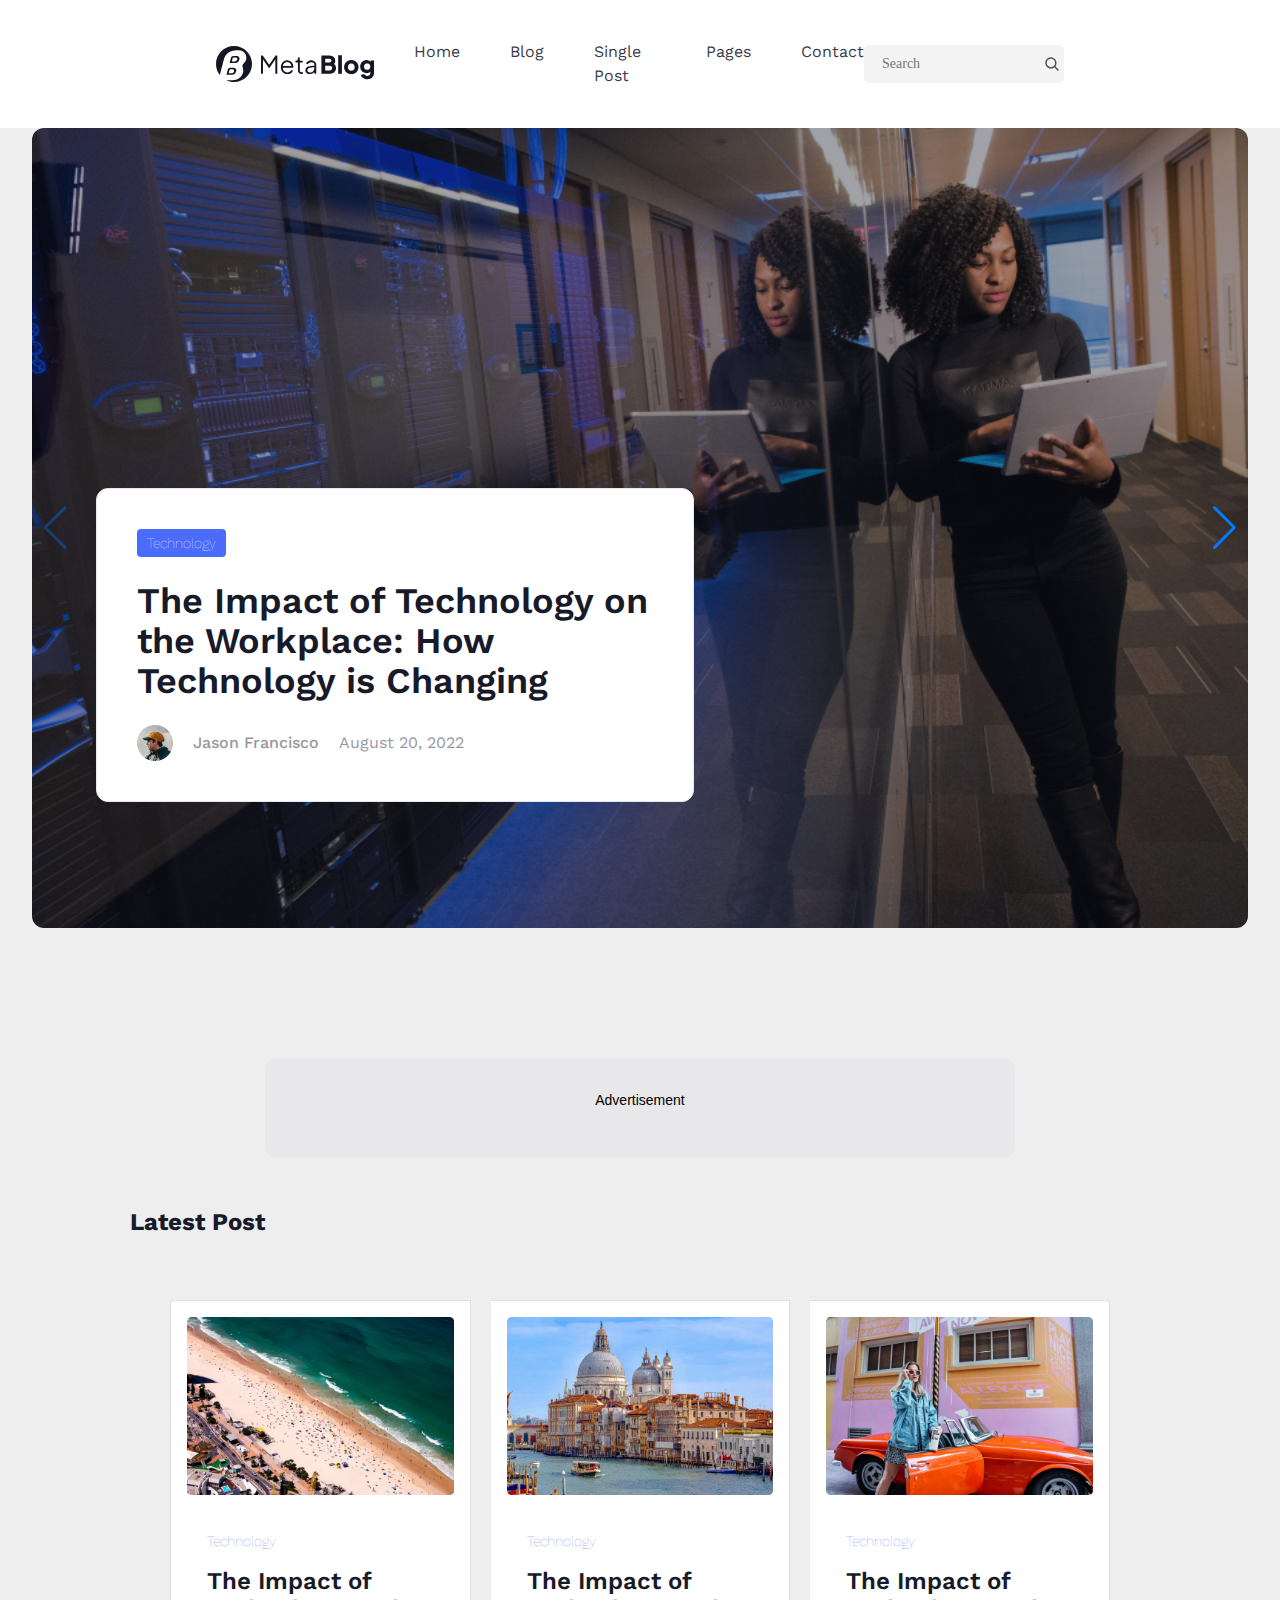
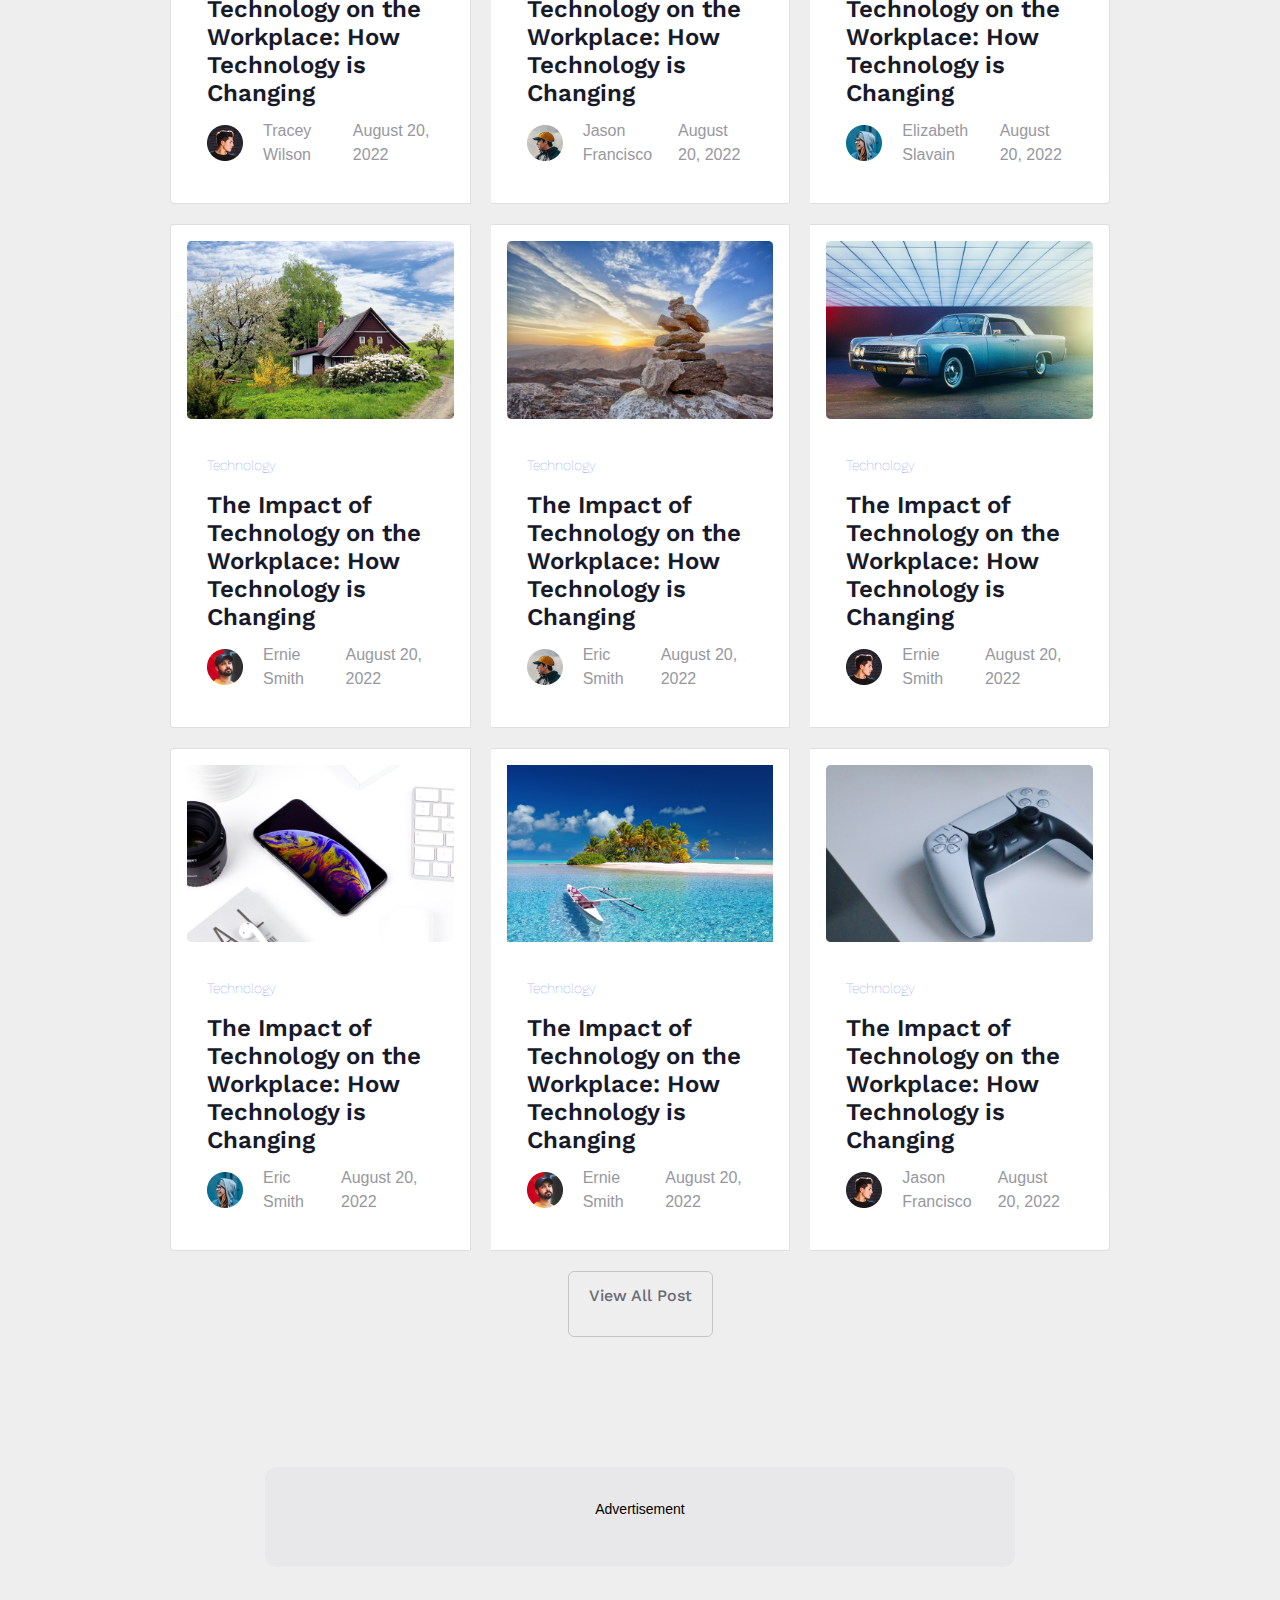
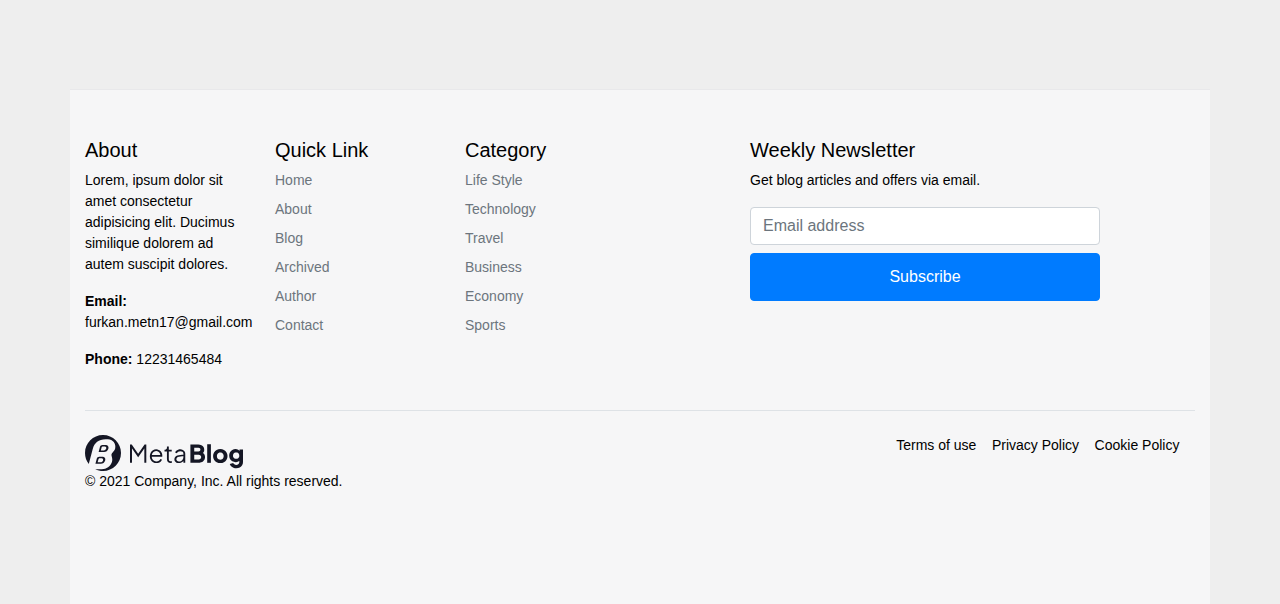
==== index.html @ 17d05862 "first commit" ====
<!DOCTYPE html>
<html lang="en">

<head>
  <meta charset="UTF-8" />
  <meta name="viewport" content="width=device-width, initial-scale=1.0" />
  <title>MetaBlog-Home</title>
  <link rel="stylesheet" href="style.css" />
  <link rel="preconnect" href="https://fonts.googleapis.com" />
  <link rel="preconnect" href="https://fonts.gstatic.com" crossorigin />
  <link href="https://fonts.googleapis.com/css2?family=Work+Sans&display=swap" rel="stylesheet" />
  <link rel="stylesheet" href="https://cdn.jsdelivr.net/npm/swiper@10/swiper-bundle.min.css" />
  <link rel="stylesheet" href="https://cdn.jsdelivr.net/npm/bootstrap@4.6.2/dist/css/bootstrap.min.css" />
  <script src="https://cdn.jsdelivr.net/npm/jquery@3.6.4/dist/jquery.slim.min.js"></script>
  <script src="https://cdn.jsdelivr.net/npm/popper.js@1.16.1/dist/umd/popper.min.js"></script>
  <script src="https://cdn.jsdelivr.net/npm/bootstrap@4.6.2/dist/js/bootstrap.bundle.min.js"></script>

  <style>
    html,
    body {
      position: relative;
      height: 100%;
    }

    body {
      background: #eee;
      font-family: Helvetica Neue, Helvetica, Arial, sans-serif;
      font-size: 14px;
      color: #000;
      margin: 0;
      padding: 0;
      position: relative;
    }

    .swiper {
      width: 1216px;
      height: 800px;
      border-radius: 12px;
    }

    .swiper-slide {
      text-align: center;
      font-size: 18px;
      background: #fff;
      display: flex;
      justify-content: center;
      align-items: center;
    }

    .swiper-slide img {
      display: block;
      width: 100%;
      height: 100%;
      object-fit: cover;
    }
  </style>
</head>

<body>
  <div class="navbar d-block">
    <div class="navbar-wrapper">
      <div class="logo-wrapper">
        <img class="logo" src="./images/logo.svg" alt="" />
      </div>
      <div class="menu-container">
        <ul class="menu-list m-0">
          <li class="menu-list-item"><a href="#">Home</a></li>
          <li class="menu-list-item"><a href="#">Blog</a></li>
          <li class="menu-list-item"><a href="#">Single Post</a></li>
          <li class="menu-list-item"><a href="#">Pages</a></li>
          <li class="menu-list-item"><a href="#">Contact</a></li>
        </ul>
      </div>
      <div class="searchbar-navbar">
       
        <form action="/arama-sonucu" method="get">
            <input type="text" name="Search" placeholder="Search" class="search-container"/>
        </form>

   <img src="./images/search-outline.svg" class="search-image">
</div>
    </div>
  </div>
  <div class="swiper mySwiper">
    <div class="image-div-technology">
      <div class="technology">Technology</div>
      <div class="technology-title">
        The Impact of Technology on the Workplace: How Technology is Changing
      </div>
      <div class="short-info">
        <img class="short-info-image" src="./images/short_info_image.png" />
        <div class="author">Jason Francisco</div>
        <div class="date">August 20, 2022</div>
      </div>
    </div>

    <div class="swiper-wrapper">
      <div class="swiper-slide">
        <img src="images/contentIndex.png" alt="" />
      </div>
      <div class="swiper-slide">
        <img src="images/contentIndex.png" alt="" />
      </div>
      <div class="swiper-slide">
        <img src="images/contentIndex.png" alt="" />
      </div>
      <div class="swiper-slide">
        <img src="images/contentIndex.png" alt="" />
      </div>
      <div class="swiper-slide">
        <img src="images/contentIndex.png" alt="" />
      </div>
      <div class="swiper-slide">
        <img src="images/contentIndex.png" alt="" />
      </div>
    </div>
    <div class="swiper-button-next"></div>
    <div class="swiper-button-prev"></div>
  </div>
  <script src="https://cdn.jsdelivr.net/npm/swiper@10/swiper-bundle.min.js"></script>
  <script>
    var swiper = new Swiper(".mySwiper", {
      navigation: {
        nextEl: ".swiper-button-next",
        prevEl: ".swiper-button-prev",
      },
    });
  </script>
  <div class="content-items">
    <div class="advertisement">
      <p>Advertisement</p>
    </div>
  </div>

  <div class="posts-list">
    <div class="posts-list-title">Latest Post</div>
  </div>
  <div class="posts">
    <script>
      var cardData = [
        {
          img: "images/rectangle.png",
          categoryTitle: "Technology",
          title:
            "The Impact of Technology on the Workplace: How Technology is Changing",
          authorImage: "images/Image (1).png",
          authorName: "Tracey Wilson",
          date: "August 20, 2022",
        },
        {
          img: "images/Rectangle 38 (1).png",
          categoryTitle: "Technology",
          title:
            "The Impact of Technology on the Workplace: How Technology is Changing",
          authorImage: "images/short_info_image.png",
          authorName: "Jason Francisco",
          date: "August 20, 2022",
        },
        {
          img: "images/Rectangle 38 (2).png",
          categoryTitle: "Technology",
          title:
            "The Impact of Technology on the Workplace: How Technology is Changing",
          authorImage: "images/Image (3).png",
          authorName: "Elizabeth Slavain",
          date: "August 20, 2022",
        },
        {
          img: "images/Rectangle 38 (3).png",
          categoryTitle: "Technology",
          title:
            "The Impact of Technology on the Workplace: How Technology is Changing",
          authorImage: "images/Image (2).png",
          authorName: "Ernie Smith",
          date: "August 20, 2022",
        },
        {
          img: "images/Rectangle 38 (4).png",
          categoryTitle: "Technology",
          title:
            "The Impact of Technology on the Workplace: How Technology is Changing",
          authorImage: "images/short_info_image.png",
          authorName: "Eric Smith",
          date: "August 20, 2022",
        },
        {
          img: "images/Rectangle 38 (5).png",
          categoryTitle: "Technology",
          title:
            "The Impact of Technology on the Workplace: How Technology is Changing",
          authorImage: "images/Image (1).png",
          authorName: " Ernie Smith",
          date: "August 20, 2022",
        },
        {
          img: "images/Rectangle 38 (6).png",
          categoryTitle: "Technology",
          title:
            "The Impact of Technology on the Workplace: How Technology is Changing",
          authorImage: "images/Image (3).png",
          authorName: "Eric Smith",
          date: "August 20, 2022",
        },
        {
          img: "images/Rectangle 38 (7).png",
          categoryTitle: "Technology",
          title:
            "The Impact of Technology on the Workplace: How Technology is Changing",
          authorImage: "images/Image (2).png",
          authorName: "Ernie Smith",
          date: "August 20, 2022",
        },
        {
          img: "images/Rectangle 38 (8).png",
          categoryTitle: "Technology",
          title:
            "The Impact of Technology on the Workplace: How Technology is Changing",
          authorImage: "images/Image (1).png",
          authorName: "Jason Francisco",
          date: "August 20, 2022",
        },

      ];

      for (let i = 0; i < cardData.length; i++) {
        if (i % 3 === 0) {
          var cardGroupElement = document.createElement("div");
          cardGroupElement.className = "card-group";
          document.querySelector(".posts").appendChild(cardGroupElement);
        }

        var cardElement = document.createElement("div");
        cardElement.className = "card";
        cardElement.innerHTML = `
          <img class="card-img-top" src="${cardData[i].img}" alt="Card image cap">
        <div class="card-body">
          <div ><p class="category-title">${cardData[i].categoryTitle}</p></div>
          <h5 class="card-title">${cardData[i].title}</h5>
          <div class="short-info">
            <img class="short-info-image" src="${cardData[i].authorImage}" alt="Short Info Image">
            <div class="authorCard">${cardData[i].authorName}</div>
            <div class="dateCard">${cardData[i].date}</div>
          </div>
        </div>
          `;
        document
          .querySelector(".card-group:last-child")
          .appendChild(cardElement);
      }
    </script>

    <div class="spaceads">
      <div class="allPosts">
         <p>View All Post</p>
      </div>
    </div>
    <div class="content-items">
      <div class="advertisement">
        <p>Advertisement</p>
      </div>
    </div>
  </div>
  <div class="container">
    <footer class="py-5">
      <div class="row class="p-2 g-col-6>
        <div class="col-2 class="p-2 g-col-6>
          <h5>About</h5>
          <p>Lorem, ipsum dolor sit amet consectetur adipisicing elit. Ducimus similique dolorem ad autem suscipit dolores.</p>
          <p> <strong>Email:</strong> furkan.metn17@gmail.com</p>
          <p> <strong>Phone:</strong> 12231465484</p>
        </div>
  
        <div class="col-2">
          <h5>Quick Link</h5>
          <ul class="nav flex-column">
            <li class="nav-item mb-2"><a href="#" class="nav-link p-0 text-muted">Home</a></li>
            <li class="nav-item mb-2"><a href="#" class="nav-link p-0 text-muted">About</a></li>
            <li class="nav-item mb-2"><a href="#" class="nav-link p-0 text-muted">Blog</a></li>
            <li class="nav-item mb-2"><a href="#" class="nav-link p-0 text-muted">Archived</a></li>
            <li class="nav-item mb-2"><a href="#" class="nav-link p-0 text-muted">Author</a></li>
            <li class="nav-item mb-2"><a href="#" class="nav-link p-0 text-muted">Contact</a></li>

          </ul>
        </div>
  
        <div class="col-2">
          <h5>Category</h5>
          <ul class="nav flex-column">
            <li class="nav-item mb-2"><a href="#" class="nav-link p-0 text-muted">Life Style</a></li>
            <li class="nav-item mb-2"><a href="#" class="nav-link p-0 text-muted">Technology</a></li>
            <li class="nav-item mb-2"><a href="#" class="nav-link p-0 text-muted">Travel</a></li>
            <li class="nav-item mb-2"><a href="#" class="nav-link p-0 text-muted">Business</a></li>
            <li class="nav-item mb-2"><a href="#" class="nav-link p-0 text-muted">Economy</a></li>
            <li class="nav-item mb-2"><a href="#" class="nav-link p-0 text-muted">Sports</a></li>

          </ul>
        </div>
  
        <div class="col-4 offset-1">
          <form>
            <h5>Weekly Newsletter</h5>
            <p>Get blog articles and offers via email.</p>
            <div class="d-flex w-100 gap-2">
              <label for="newsletter1" class="visually-hidden"></label>
              <input id="newsletter1" type="text" class="form-control email-input" placeholder="Email address">

             
            </div>
          </form>
          <button class="btn btn-primary btn-subscribe" type="button">Subscribe</button>
        </div>
      </div>
  
      <div class="d-flex justify-content-between py-4 my-4 border-top">
        <div class="">
        <img src="images/logo.svg" alt="">
        <p>© 2021 Company, Inc. All rights reserved.</p>
    </div>
        <div class="bottom-items">
      
          <p>Terms of use</p> &nbsp;&nbsp;&nbsp;&nbsp;
          <p>Privacy Policy</p> &nbsp;&nbsp;&nbsp;&nbsp;
          <p >Cookie Policy</p>&nbsp;&nbsp;&nbsp;&nbsp;
     
    </div>
      </div>
  </div>

 



</body>

</html>
---- style.css ----
.navbar {
  background-color: #fff;
}

.navbar-wrapper {
  display: flex;
  justify-content: space-between;
  align-items: center;
  height: 100%;
  padding: 32px 200px;
  background-color: white;
}

.menu-list {
  display: flex;
  list-style-type: none;
  column-gap: 50px;
  font-family: "Work Sans", sans-serif;
}

.menu-list-item {
  font-size: 16px;
  font-style: normal;
  font-weight: 400;
  line-height: 24px;
  cursor: pointer;
}

a:link {
  text-decoration: none;
  color: #3b3c4a;
}
.searchbar-navbar{
  display: flex;
width: 200px;
padding: 8px 8px 8px 16px;
align-items: center;
gap: 12px;
border-radius: 5px;
background: var(--secondary-100, #F4F4F5);
}

.search-image{
  width: 16px;
height: 16px;
flex-shrink: 0;
margin-left: -30px;
}

.search-container{
  color: var(--secondary-400, #A1A1AA);
  background: var(--secondary-100, #F4F4F5);
  /* Body/text-sm - 14/Regular */
  font-family: Inter;
  font-size: 14px;
  font-style: normal;
  font-weight: 400;
  line-height: 20px; /* 142.857% */
  border: none;
}

.content {
  width: 1216px;
  align-items: center;
  padding: 15px 200px;
}

.image-div-technology {
  display: flex;
  width: 598px;
  padding: 40px;
  flex-direction: column;
  align-items: flex-start;
  gap: 24px;
  margin-right: 594px;
  margin: 360px 594px 64px 64px;
  border-radius: 12px;
  border: 1px solid var(--secondary-100, #e8e8ea);
  background: var(--white, #fff);
  z-index: 2;
  position: absolute;
}

.technology {
  color: var(--white, #fff);
  font-family: Work Sans;
  font-size: 14px;
  font-style: normal;
  font-weight: 100;
  line-height: 20px;
  background-color: #4b6bfb;
  border-radius: 4px;
  display: flex;
  padding: 4px 10px;
  justify-content: center;
  align-items: center;
  gap: 4px;
}

.technology-title {
  font-family: Work Sans;
  font-size: 36px;
  font-style: normal;
  font-weight: 600;
  line-height: 40px;
  color: #181a2a;
  align-self: stretch;
}

.short-info {
  display: flex;
  align-items: center;
  gap: 20px;
}

.short-info-image {
  display: flex;
  align-items: center;
  gap: 12px;
}

.author {
  color: #97989f;
  font-family: Work Sans;
  font-size: 16px;
  font-style: normal;
  font-weight: 500;
  line-height: 24px;
}

.date {
  color: var(--secondary-400, #97989f);

  font-family: Work Sans;
  font-size: 16px;
  font-style: normal;
  font-weight: 400;
  line-height: 24px;
}

.content-items {
  display: flex;
  flex-direction: column;
  align-items: center;
  gap: 80px;
}

.advertisement {
  display: flex;
  width: 750px;
  height: 100px;
  flex-direction: column;
  justify-content: center;
  align-items: center;
  gap: 10px;
  border-radius: 12px;
  background: var(--secondary-100, #e8e8ea);
  position: absolute;
  margin-top: 130px;
}

.advertisement-title {
  color: var(--secondary-500, #696a75);
  text-align: center;

  font-family: Work Sans;
  font-size: 14px;
  font-style: normal;
  font-weight: 400;
  line-height: 20px;
}

.posts-list-title {
  color: var(--secondary-800, #181a2a);

  font-family: Work Sans;
  font-size: 24px;
  font-style: normal;
  font-weight: 700;
  line-height: 28px;
  position: absolute;
  margin: 280px 130px;
}

.posts {
  display: flex;
  flex-direction: column;
  justify-content: center;
  align-items: center;
  margin: 352px 150px;
}

.card {
  display: flex;
  width: 392px;
  padding: 16px;
  flex-direction: column;
  justify-content: center;
  align-items: center;
  gap: 16px;
  border-radius: 12px;
  border: 1px solid var(--secondary-100, #e8e8ea);
  background: var(--white, #fff);
  margin: 20px;
}

.category {
  display: flex;
  padding: 4px 10px;
  align-items: start;
  gap: 4px;
  border-radius: 6px;
  background: rgba(75, 107, 251, 0.05);
}

.category-title {
  color: #4b6bfb;
  font-family: Work Sans;
  font-size: 14px;
  font-style: normal;
  font-weight: 100;
  line-height: 20px;
}

.card-title {
  color: var(--secondary-800, #181a2a);
  font-family: Work Sans;
  font-size: 24px;
  font-style: normal;
  font-weight: 600;
  line-height: 28px;
}

.authorCard {
  color: #97989f;
  font-size: 16px;
  font-style: normal;
  font-weight: 400;
  line-height: 24px;
}

.dateCard {
  color: #97989f;
  font-size: 16px;
  font-style: normal;
  font-weight: 400;
  line-height: 24px;
}

.spaceads {
  display: flex;
padding: 12px 20px;
justify-content: center;
align-items: center;
gap: 12px;
border-radius: 6px;
border: 1px solid rgba(105, 106, 117, 0.30);
margin-top: 20px;

}
.allPosts{
  color: var(--secondary-500, #696A75);

  
  font-family: Work Sans;
  font-size: 16px;
  font-style: normal;
  font-weight: 500;
  line-height: 24px;

}
.container{
border-top: 1px solid var(--secondary-100, #E8E8EA);
background: var(--secondary-50, #F6F6F7);
}
.bottom-items {
  display: flex;
  justify-content: space-between;
}

.btn-subscribe {
  display: flex;
  padding: 12px 20px;
  justify-content: center;
  align-items: center;
  gap: 12px;
  align-self: stretch;
  border-radius: 6px;
  background: var(--theme-1-primary, #4B6BFB);
  width: 350px;
  height: 48px;
  margin-top: 8px;
}
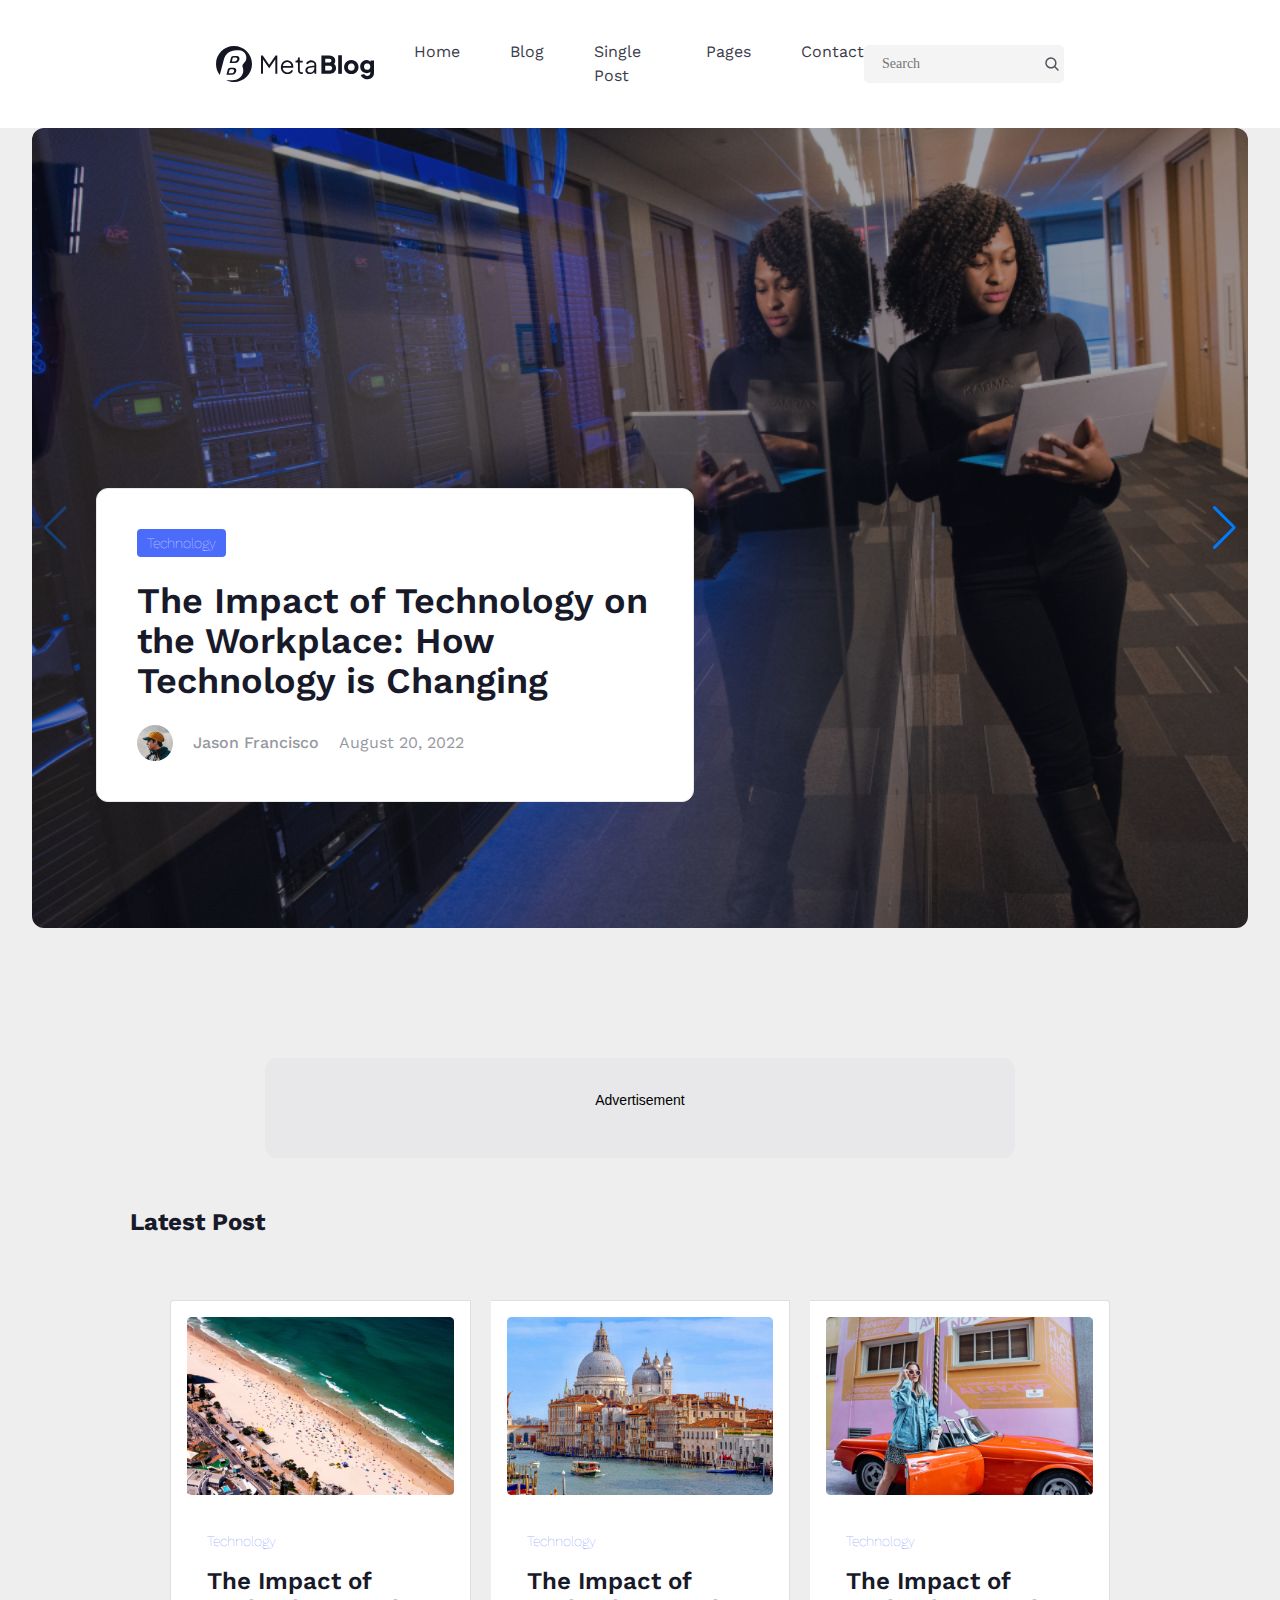
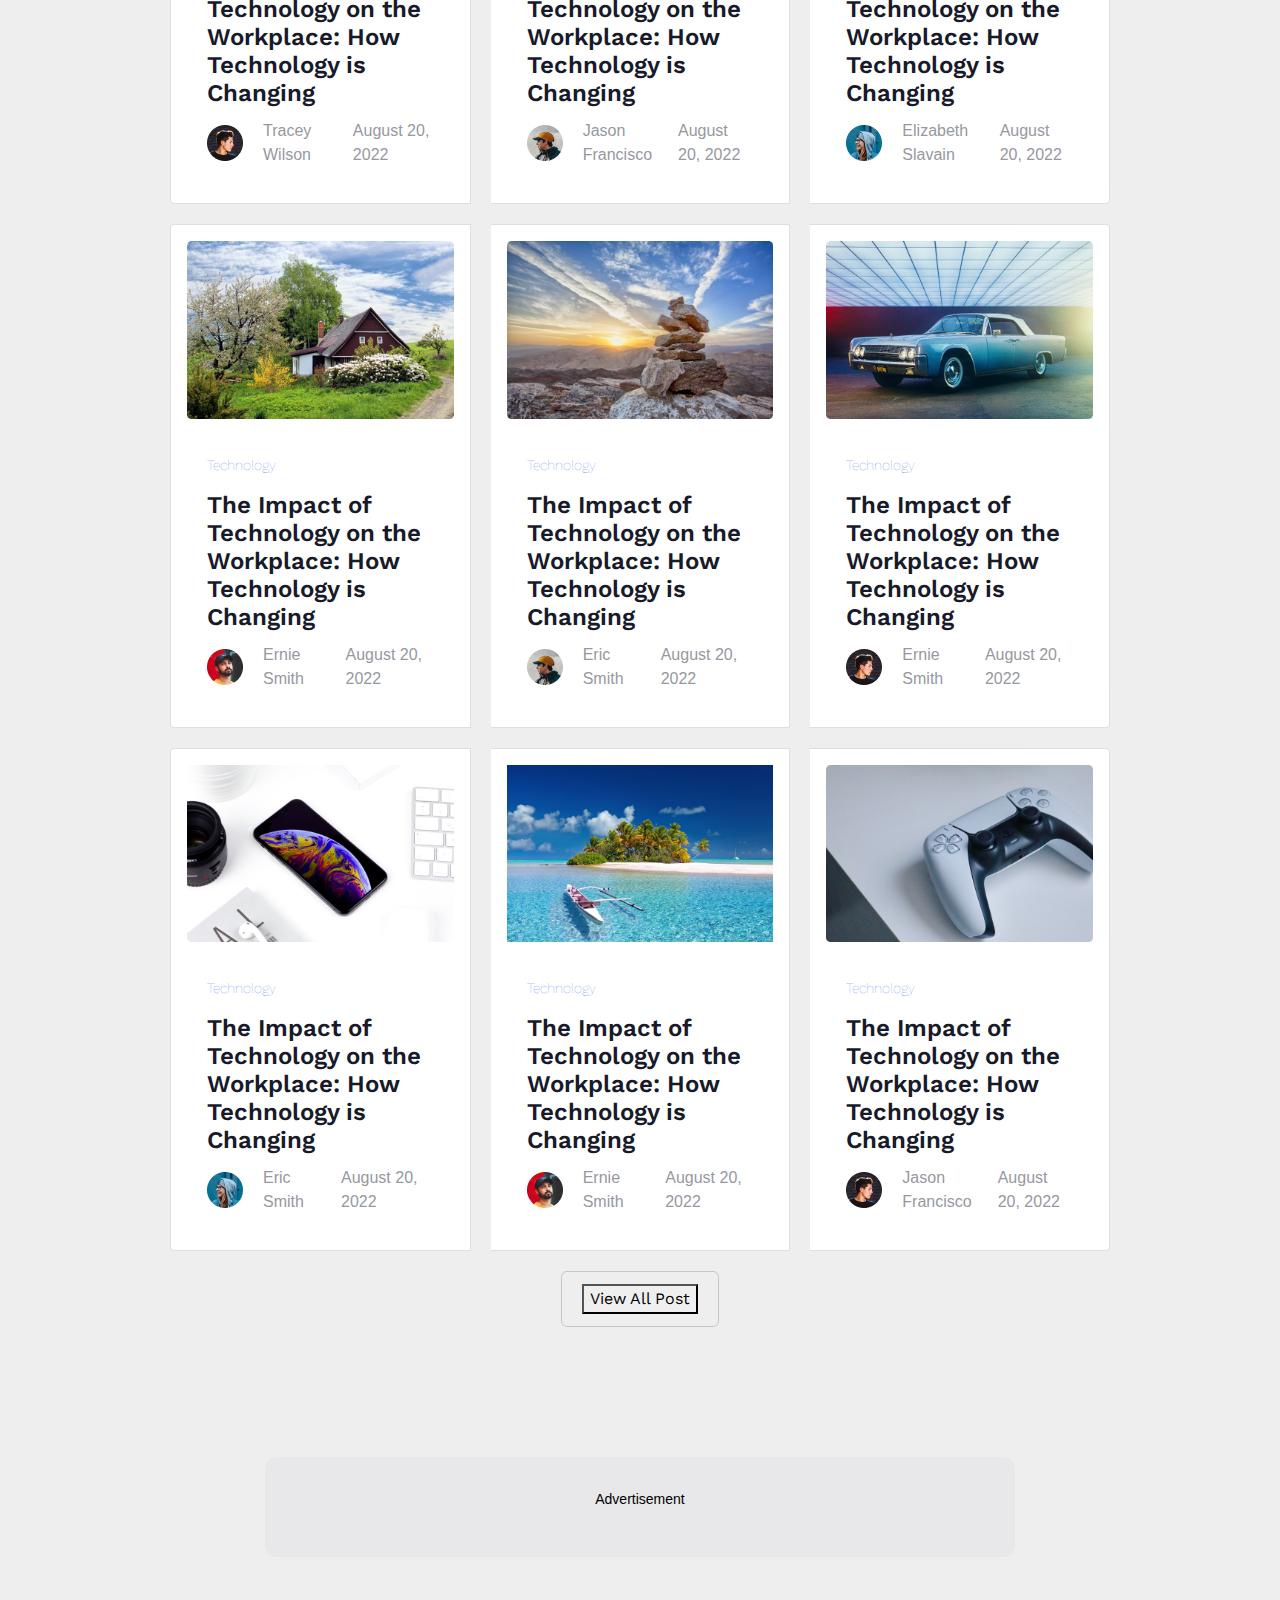
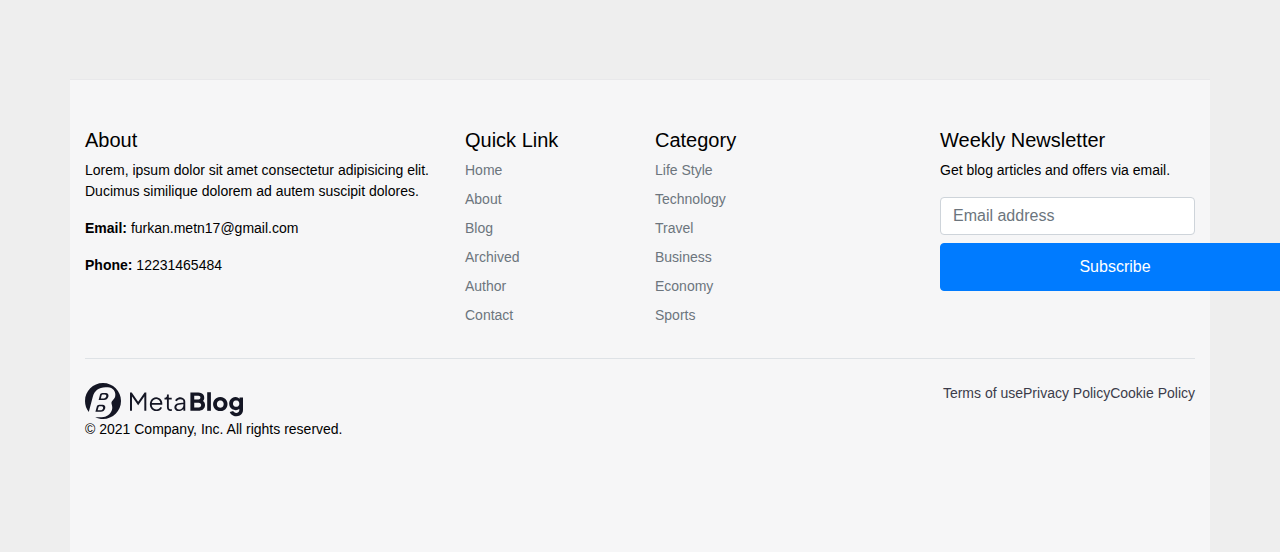
==== commit cbf94bd7: "New page addition and some edits" ====
--- a/index.html
+++ b/index.html
@@ -1,237 +1,248 @@
 <!DOCTYPE html>
 <html lang="en">
-
-<head>
-  <meta charset="UTF-8" />
-  <meta name="viewport" content="width=device-width, initial-scale=1.0" />
-  <title>MetaBlog-Home</title>
-  <link rel="stylesheet" href="style.css" />
-  <link rel="preconnect" href="https://fonts.googleapis.com" />
-  <link rel="preconnect" href="https://fonts.gstatic.com" crossorigin />
-  <link href="https://fonts.googleapis.com/css2?family=Work+Sans&display=swap" rel="stylesheet" />
-  <link rel="stylesheet" href="https://cdn.jsdelivr.net/npm/swiper@10/swiper-bundle.min.css" />
-  <link rel="stylesheet" href="https://cdn.jsdelivr.net/npm/bootstrap@4.6.2/dist/css/bootstrap.min.css" />
-  <script src="https://cdn.jsdelivr.net/npm/jquery@3.6.4/dist/jquery.slim.min.js"></script>
-  <script src="https://cdn.jsdelivr.net/npm/popper.js@1.16.1/dist/umd/popper.min.js"></script>
-  <script src="https://cdn.jsdelivr.net/npm/bootstrap@4.6.2/dist/js/bootstrap.bundle.min.js"></script>
-
-  <style>
-    html,
-    body {
-      position: relative;
-      height: 100%;
-    }
-
-    body {
-      background: #eee;
-      font-family: Helvetica Neue, Helvetica, Arial, sans-serif;
-      font-size: 14px;
-      color: #000;
-      margin: 0;
-      padding: 0;
-      position: relative;
-    }
-
-    .swiper {
-      width: 1216px;
-      height: 800px;
-      border-radius: 12px;
-    }
-
-    .swiper-slide {
-      text-align: center;
-      font-size: 18px;
-      background: #fff;
-      display: flex;
-      justify-content: center;
-      align-items: center;
-    }
-
-    .swiper-slide img {
-      display: block;
-      width: 100%;
-      height: 100%;
-      object-fit: cover;
-    }
-  </style>
-</head>
-
-<body>
-  <div class="navbar d-block">
-    <div class="navbar-wrapper">
-      <div class="logo-wrapper">
-        <img class="logo" src="./images/logo.svg" alt="" />
-      </div>
-      <div class="menu-container">
-        <ul class="menu-list m-0">
-          <li class="menu-list-item"><a href="#">Home</a></li>
-          <li class="menu-list-item"><a href="#">Blog</a></li>
-          <li class="menu-list-item"><a href="#">Single Post</a></li>
-          <li class="menu-list-item"><a href="#">Pages</a></li>
-          <li class="menu-list-item"><a href="#">Contact</a></li>
-        </ul>
-      </div>
-      <div class="searchbar-navbar">
-       
-        <form action="/arama-sonucu" method="get">
-            <input type="text" name="Search" placeholder="Search" class="search-container"/>
-        </form>
-
-   <img src="./images/search-outline.svg" class="search-image">
-</div>
-    </div>
-  </div>
-  <div class="swiper mySwiper">
-    <div class="image-div-technology">
-      <div class="technology">Technology</div>
-      <div class="technology-title">
-        The Impact of Technology on the Workplace: How Technology is Changing
-      </div>
-      <div class="short-info">
-        <img class="short-info-image" src="./images/short_info_image.png" />
-        <div class="author">Jason Francisco</div>
-        <div class="date">August 20, 2022</div>
-      </div>
-    </div>
-
-    <div class="swiper-wrapper">
-      <div class="swiper-slide">
-        <img src="images/contentIndex.png" alt="" />
-      </div>
-      <div class="swiper-slide">
-        <img src="images/contentIndex.png" alt="" />
-      </div>
-      <div class="swiper-slide">
-        <img src="images/contentIndex.png" alt="" />
-      </div>
-      <div class="swiper-slide">
-        <img src="images/contentIndex.png" alt="" />
-      </div>
-      <div class="swiper-slide">
-        <img src="images/contentIndex.png" alt="" />
-      </div>
-      <div class="swiper-slide">
-        <img src="images/contentIndex.png" alt="" />
-      </div>
-    </div>
-    <div class="swiper-button-next"></div>
-    <div class="swiper-button-prev"></div>
-  </div>
-  <script src="https://cdn.jsdelivr.net/npm/swiper@10/swiper-bundle.min.js"></script>
-  <script>
-    var swiper = new Swiper(".mySwiper", {
-      navigation: {
-        nextEl: ".swiper-button-next",
-        prevEl: ".swiper-button-prev",
-      },
-    });
-  </script>
-  <div class="content-items">
-    <div class="advertisement">
-      <p>Advertisement</p>
-    </div>
-  </div>
-
-  <div class="posts-list">
-    <div class="posts-list-title">Latest Post</div>
-  </div>
-  <div class="posts">
+  <head>
+    <meta charset="UTF-8" />
+    <meta name="viewport" content="width=device-width, initial-scale=1.0" />
+    <title>MetaBlog-Home</title>
+    <link rel="stylesheet" href="style.css" />
+    <link rel="preconnect" href="https://fonts.googleapis.com" />
+    <link rel="preconnect" href="https://fonts.gstatic.com" crossorigin />
+    <link
+      href="https://fonts.googleapis.com/css2?family=Work+Sans&display=swap"
+      rel="stylesheet"
+    />
+    <link
+      rel="stylesheet"
+      href="https://cdn.jsdelivr.net/npm/swiper@10/swiper-bundle.min.css"
+    />
+    <link
+      rel="stylesheet"
+      href="https://cdn.jsdelivr.net/npm/bootstrap@4.6.2/dist/css/bootstrap.min.css"
+    />
+    <script src="https://cdn.jsdelivr.net/npm/jquery@3.6.4/dist/jquery.slim.min.js"></script>
+    <script src="https://cdn.jsdelivr.net/npm/popper.js@1.16.1/dist/umd/popper.min.js"></script>
+    <script src="https://cdn.jsdelivr.net/npm/bootstrap@4.6.2/dist/js/bootstrap.bundle.min.js"></script>
+
+    <style>
+      html,
+      body {
+        position: relative;
+        height: 100%;
+      }
+
+      body {
+        background: #eee;
+        font-family: Helvetica Neue, Helvetica, Arial, sans-serif;
+        font-size: 14px;
+        color: #000;
+        margin: 0;
+        padding: 0;
+        position: relative;
+      }
+
+      .swiper {
+        width: 1216px;
+        height: 800px;
+        border-radius: 12px;
+      }
+
+      .swiper-slide {
+        text-align: center;
+        font-size: 18px;
+        background: #fff;
+        display: flex;
+        justify-content: center;
+        align-items: center;
+      }
+
+      .swiper-slide img {
+        display: block;
+        width: 100%;
+        height: 100%;
+        object-fit: cover;
+      }
+    </style>
+  </head>
+
+  <body>
+    <div class="navbar d-block">
+      <div class="navbar-wrapper">
+        <div class="logo-wrapper">
+          <img class="logo" src="./images/logo.svg" alt="" />
+        </div>
+        <div class="menu-container">
+          <ul class="menu-list m-0">
+            <li class="menu-list-item"><a href="#">Home</a></li>
+            <li class="menu-list-item"><a href="#">Blog</a></li>
+            <li class="menu-list-item"><a href="#">Single Post</a></li>
+            <li class="menu-list-item"><a href="#">Pages</a></li>
+            <li class="menu-list-item"><a href="#">Contact</a></li>
+          </ul>
+        </div>
+        <div class="searchbar-navbar">
+          <form action="/arama-sonucu" method="get">
+            <input
+              type="text"
+              name="Search"
+              placeholder="Search"
+              class="search-container"
+            />
+          </form>
+
+          <img src="./images/search-outline.svg" class="search-image" />
+        </div>
+      </div>
+    </div>
+    <div class="swiper mySwiper">
+      <div class="image-div-technology">
+        <div class="technology">Technology</div>
+        <div class="technology-title">
+          The Impact of Technology on the Workplace: How Technology is Changing
+        </div>
+        <div class="short-info">
+          <img class="short-info-image" src="./images/short_info_image.png" />
+          <div class="author">Jason Francisco</div>
+          <div class="date">August 20, 2022</div>
+        </div>
+      </div>
+
+      <div class="swiper-wrapper">
+        <div class="swiper-slide">
+          <img src="images/contentIndex.png" alt="" />
+        </div>
+        <div class="swiper-slide">
+          <img src="images/contentIndex.png" alt="" />
+        </div>
+        <div class="swiper-slide">
+          <img src="images/contentIndex.png" alt="" />
+        </div>
+        <div class="swiper-slide">
+          <img src="images/contentIndex.png" alt="" />
+        </div>
+        <div class="swiper-slide">
+          <img src="images/contentIndex.png" alt="" />
+        </div>
+        <div class="swiper-slide">
+          <img src="images/contentIndex.png" alt="" />
+        </div>
+      </div>
+      <div class="swiper-button-next"></div>
+      <div class="swiper-button-prev"></div>
+    </div>
+    <script src="https://cdn.jsdelivr.net/npm/swiper@10/swiper-bundle.min.js"></script>
     <script>
-      var cardData = [
-        {
-          img: "images/rectangle.png",
-          categoryTitle: "Technology",
-          title:
-            "The Impact of Technology on the Workplace: How Technology is Changing",
-          authorImage: "images/Image (1).png",
-          authorName: "Tracey Wilson",
-          date: "August 20, 2022",
+      var swiper = new Swiper(".mySwiper", {
+        navigation: {
+          nextEl: ".swiper-button-next",
+          prevEl: ".swiper-button-prev",
         },
-        {
-          img: "images/Rectangle 38 (1).png",
-          categoryTitle: "Technology",
-          title:
-            "The Impact of Technology on the Workplace: How Technology is Changing",
-          authorImage: "images/short_info_image.png",
-          authorName: "Jason Francisco",
-          date: "August 20, 2022",
-        },
-        {
-          img: "images/Rectangle 38 (2).png",
-          categoryTitle: "Technology",
-          title:
-            "The Impact of Technology on the Workplace: How Technology is Changing",
-          authorImage: "images/Image (3).png",
-          authorName: "Elizabeth Slavain",
-          date: "August 20, 2022",
-        },
-        {
-          img: "images/Rectangle 38 (3).png",
-          categoryTitle: "Technology",
-          title:
-            "The Impact of Technology on the Workplace: How Technology is Changing",
-          authorImage: "images/Image (2).png",
-          authorName: "Ernie Smith",
-          date: "August 20, 2022",
-        },
-        {
-          img: "images/Rectangle 38 (4).png",
-          categoryTitle: "Technology",
-          title:
-            "The Impact of Technology on the Workplace: How Technology is Changing",
-          authorImage: "images/short_info_image.png",
-          authorName: "Eric Smith",
-          date: "August 20, 2022",
-        },
-        {
-          img: "images/Rectangle 38 (5).png",
-          categoryTitle: "Technology",
-          title:
-            "The Impact of Technology on the Workplace: How Technology is Changing",
-          authorImage: "images/Image (1).png",
-          authorName: " Ernie Smith",
-          date: "August 20, 2022",
-        },
-        {
-          img: "images/Rectangle 38 (6).png",
-          categoryTitle: "Technology",
-          title:
-            "The Impact of Technology on the Workplace: How Technology is Changing",
-          authorImage: "images/Image (3).png",
-          authorName: "Eric Smith",
-          date: "August 20, 2022",
-        },
-        {
-          img: "images/Rectangle 38 (7).png",
-          categoryTitle: "Technology",
-          title:
-            "The Impact of Technology on the Workplace: How Technology is Changing",
-          authorImage: "images/Image (2).png",
-          authorName: "Ernie Smith",
-          date: "August 20, 2022",
-        },
-        {
-          img: "images/Rectangle 38 (8).png",
-          categoryTitle: "Technology",
-          title:
-            "The Impact of Technology on the Workplace: How Technology is Changing",
-          authorImage: "images/Image (1).png",
-          authorName: "Jason Francisco",
-          date: "August 20, 2022",
-        },
-
-      ];
-
-      for (let i = 0; i < cardData.length; i++) {
-        if (i % 3 === 0) {
-          var cardGroupElement = document.createElement("div");
-          cardGroupElement.className = "card-group";
-          document.querySelector(".posts").appendChild(cardGroupElement);
-        }
-
-        var cardElement = document.createElement("div");
-        cardElement.className = "card";
-        cardElement.innerHTML = `
+      });
+    </script>
+    <div class="content-items">
+      <div class="advertisement">
+        <p>Advertisement</p>
+      </div>
+    </div>
+
+    <div class="posts-list">
+      <div class="posts-list-title">Latest Post</div>
+    </div>
+    <div class="posts">
+      <script>
+        var cardData = [
+          {
+            img: "images/rectangle.png",
+            categoryTitle: "Technology",
+            title:
+              "The Impact of Technology on the Workplace: How Technology is Changing",
+            authorImage: "images/Image (1).png",
+            authorName: "Tracey Wilson",
+            date: "August 20, 2022",
+          },
+          {
+            img: "images/Rectangle 38 (1).png",
+            categoryTitle: "Technology",
+            title:
+              "The Impact of Technology on the Workplace: How Technology is Changing",
+            authorImage: "images/short_info_image.png",
+            authorName: "Jason Francisco",
+            date: "August 20, 2022",
+          },
+          {
+            img: "images/Rectangle 38 (2).png",
+            categoryTitle: "Technology",
+            title:
+              "The Impact of Technology on the Workplace: How Technology is Changing",
+            authorImage: "images/Image (3).png",
+            authorName: "Elizabeth Slavain",
+            date: "August 20, 2022",
+          },
+          {
+            img: "images/Rectangle 38 (3).png",
+            categoryTitle: "Technology",
+            title:
+              "The Impact of Technology on the Workplace: How Technology is Changing",
+            authorImage: "images/Image (2).png",
+            authorName: "Ernie Smith",
+            date: "August 20, 2022",
+          },
+          {
+            img: "images/Rectangle 38 (4).png",
+            categoryTitle: "Technology",
+            title:
+              "The Impact of Technology on the Workplace: How Technology is Changing",
+            authorImage: "images/short_info_image.png",
+            authorName: "Eric Smith",
+            date: "August 20, 2022",
+          },
+          {
+            img: "images/Rectangle 38 (5).png",
+            categoryTitle: "Technology",
+            title:
+              "The Impact of Technology on the Workplace: How Technology is Changing",
+            authorImage: "images/Image (1).png",
+            authorName: " Ernie Smith",
+            date: "August 20, 2022",
+          },
+          {
+            img: "images/Rectangle 38 (6).png",
+            categoryTitle: "Technology",
+            title:
+              "The Impact of Technology on the Workplace: How Technology is Changing",
+            authorImage: "images/Image (3).png",
+            authorName: "Eric Smith",
+            date: "August 20, 2022",
+          },
+          {
+            img: "images/Rectangle 38 (7).png",
+            categoryTitle: "Technology",
+            title:
+              "The Impact of Technology on the Workplace: How Technology is Changing",
+            authorImage: "images/Image (2).png",
+            authorName: "Ernie Smith",
+            date: "August 20, 2022",
+          },
+          {
+            img: "images/Rectangle 38 (8).png",
+            categoryTitle: "Technology",
+            title:
+              "The Impact of Technology on the Workplace: How Technology is Changing",
+            authorImage: "images/Image (1).png",
+            authorName: "Jason Francisco",
+            date: "August 20, 2022",
+          },
+        ];
+
+        for (let i = 0; i < cardData.length; i++) {
+          if (i % 3 === 0) {
+            var cardGroupElement = document.createElement("div");
+            cardGroupElement.className = "card-group";
+            document.querySelector(".posts").appendChild(cardGroupElement);
+          }
+
+          var cardElement = document.createElement("div");
+          cardElement.className = "card";
+          cardElement.innerHTML = `
           <img class="card-img-top" src="${cardData[i].img}" alt="Card image cap">
         <div class="card-body">
           <div ><p class="category-title">${cardData[i].categoryTitle}</p></div>
@@ -243,93 +254,117 @@
           </div>
         </div>
           `;
-        document
-          .querySelector(".card-group:last-child")
-          .appendChild(cardElement);
-      }
-    </script>
-
-    <div class="spaceads">
-      <div class="allPosts">
-         <p>View All Post</p>
-      </div>
-    </div>
-    <div class="content-items">
-      <div class="advertisement">
-        <p>Advertisement</p>
-      </div>
-    </div>
-  </div>
-  <div class="container">
-    <footer class="py-5">
-      <div class="row class="p-2 g-col-6>
-        <div class="col-2 class="p-2 g-col-6>
-          <h5>About</h5>
-          <p>Lorem, ipsum dolor sit amet consectetur adipisicing elit. Ducimus similique dolorem ad autem suscipit dolores.</p>
-          <p> <strong>Email:</strong> furkan.metn17@gmail.com</p>
-          <p> <strong>Phone:</strong> 12231465484</p>
-        </div>
-  
-        <div class="col-2">
-          <h5>Quick Link</h5>
-          <ul class="nav flex-column">
-            <li class="nav-item mb-2"><a href="#" class="nav-link p-0 text-muted">Home</a></li>
-            <li class="nav-item mb-2"><a href="#" class="nav-link p-0 text-muted">About</a></li>
-            <li class="nav-item mb-2"><a href="#" class="nav-link p-0 text-muted">Blog</a></li>
-            <li class="nav-item mb-2"><a href="#" class="nav-link p-0 text-muted">Archived</a></li>
-            <li class="nav-item mb-2"><a href="#" class="nav-link p-0 text-muted">Author</a></li>
-            <li class="nav-item mb-2"><a href="#" class="nav-link p-0 text-muted">Contact</a></li>
-
-          </ul>
-        </div>
-  
-        <div class="col-2">
-          <h5>Category</h5>
-          <ul class="nav flex-column">
-            <li class="nav-item mb-2"><a href="#" class="nav-link p-0 text-muted">Life Style</a></li>
-            <li class="nav-item mb-2"><a href="#" class="nav-link p-0 text-muted">Technology</a></li>
-            <li class="nav-item mb-2"><a href="#" class="nav-link p-0 text-muted">Travel</a></li>
-            <li class="nav-item mb-2"><a href="#" class="nav-link p-0 text-muted">Business</a></li>
-            <li class="nav-item mb-2"><a href="#" class="nav-link p-0 text-muted">Economy</a></li>
-            <li class="nav-item mb-2"><a href="#" class="nav-link p-0 text-muted">Sports</a></li>
-
-          </ul>
-        </div>
-  
-        <div class="col-4 offset-1">
-          <form>
-            <h5>Weekly Newsletter</h5>
-            <p>Get blog articles and offers via email.</p>
-            <div class="d-flex w-100 gap-2">
-              <label for="newsletter1" class="visually-hidden"></label>
-              <input id="newsletter1" type="text" class="form-control email-input" placeholder="Email address">
-
-             
-            </div>
-          </form>
-          <button class="btn btn-primary btn-subscribe" type="button">Subscribe</button>
-        </div>
-      </div>
-  
-      <div class="d-flex justify-content-between py-4 my-4 border-top">
-        <div class="">
-        <img src="images/logo.svg" alt="">
-        <p>© 2021 Company, Inc. All rights reserved.</p>
-    </div>
-        <div class="bottom-items">
-      
-          <p>Terms of use</p> &nbsp;&nbsp;&nbsp;&nbsp;
-          <p>Privacy Policy</p> &nbsp;&nbsp;&nbsp;&nbsp;
-          <p >Cookie Policy</p>&nbsp;&nbsp;&nbsp;&nbsp;
-     
-    </div>
-      </div>
-  </div>
-
- 
-
-
-
-</body>
-
-</html>+          document
+            .querySelector(".card-group:last-child")
+            .appendChild(cardElement);
+        }
+      </script>
+
+      <div class="spaceads">
+        <div class="allPosts">
+          <button class="button-styles">View All Post</button>
+        </div>
+      </div>
+      <div class="content-items">
+        <div class="advertisement">
+          <p>Advertisement</p>
+        </div>
+      </div>
+    </div>
+    <div class="footer">
+      <div class="container">
+        <footer class="py-5">
+          <div class="row class=" p-2 g-col-6>
+            <div class="col-4 class=" p-2 g-col-6>
+              <h5>About</h5>
+              <p>
+                Lorem, ipsum dolor sit amet consectetur adipisicing elit.
+                Ducimus similique dolorem ad autem suscipit dolores.
+              </p>
+              <p><strong>Email:</strong> furkan.metn17@gmail.com</p>
+              <p><strong>Phone:</strong> 12231465484</p>
+            </div>
+
+            <div class="col-2">
+              <h5>Quick Link</h5>
+              <ul class="nav flex-column">
+                <li class="nav-item mb-2">
+                  <a href="#" class="nav-link p-0 text-muted">Home</a>
+                </li>
+                <li class="nav-item mb-2">
+                  <a href="#" class="nav-link p-0 text-muted">About</a>
+                </li>
+                <li class="nav-item mb-2">
+                  <a href="#" class="nav-link p-0 text-muted">Blog</a>
+                </li>
+                <li class="nav-item mb-2">
+                  <a href="#" class="nav-link p-0 text-muted">Archived</a>
+                </li>
+                <li class="nav-item mb-2">
+                  <a href="#" class="nav-link p-0 text-muted">Author</a>
+                </li>
+                <li class="nav-item mb-2">
+                  <a href="#" class="nav-link p-0 text-muted">Contact</a>
+                </li>
+              </ul>
+            </div>
+
+            <div class="col-2">
+              <h5>Category</h5>
+              <ul class="nav flex-column">
+                <li class="nav-item mb-2">
+                  <a href="#" class="nav-link p-0 text-muted">Life Style</a>
+                </li>
+                <li class="nav-item mb-2">
+                  <a href="#" class="nav-link p-0 text-muted">Technology</a>
+                </li>
+                <li class="nav-item mb-2">
+                  <a href="#" class="nav-link p-0 text-muted">Travel</a>
+                </li>
+                <li class="nav-item mb-2">
+                  <a href="#" class="nav-link p-0 text-muted">Business</a>
+                </li>
+                <li class="nav-item mb-2">
+                  <a href="#" class="nav-link p-0 text-muted">Economy</a>
+                </li>
+                <li class="nav-item mb-2">
+                  <a href="#" class="nav-link p-0 text-muted">Sports</a>
+                </li>
+              </ul>
+            </div>
+
+            <div class="col-3 offset-1">
+              <form>
+                <h5>Weekly Newsletter</h5>
+                <p>Get blog articles and offers via email.</p>
+                <div class="d-flex w-100 gap-2">
+                  <label for="newsletter1" class="visually-hidden"></label>
+                  <input
+                    id="newsletter1"
+                    type="text"
+                    class="form-control email-input"
+                    placeholder="Email address"
+                  />
+                </div>
+              </form>
+              <button class="btn btn-primary btn-subscribe" type="button">
+                Subscribe
+              </button>
+            </div>
+          </div>
+          <div class="d-flex justify-content-between py-4 my-4 border-top">
+            <div class="a">
+              <img src="images/logo.svg" alt="" />
+              <p>© 2021 Company, Inc. All rights reserved.</p>
+            </div>
+            <div class="bottom-items">
+              <a class="item-style" href="#">Terms of use</a>
+              <a class="item-style" href="#">Privacy Policy</a>
+              <a class="item-style" href="#">Cookie Policy</a>
+            </div>
+          </div>
+        </footer>
+      </div>
+    </div>
+  </body>
+</html>
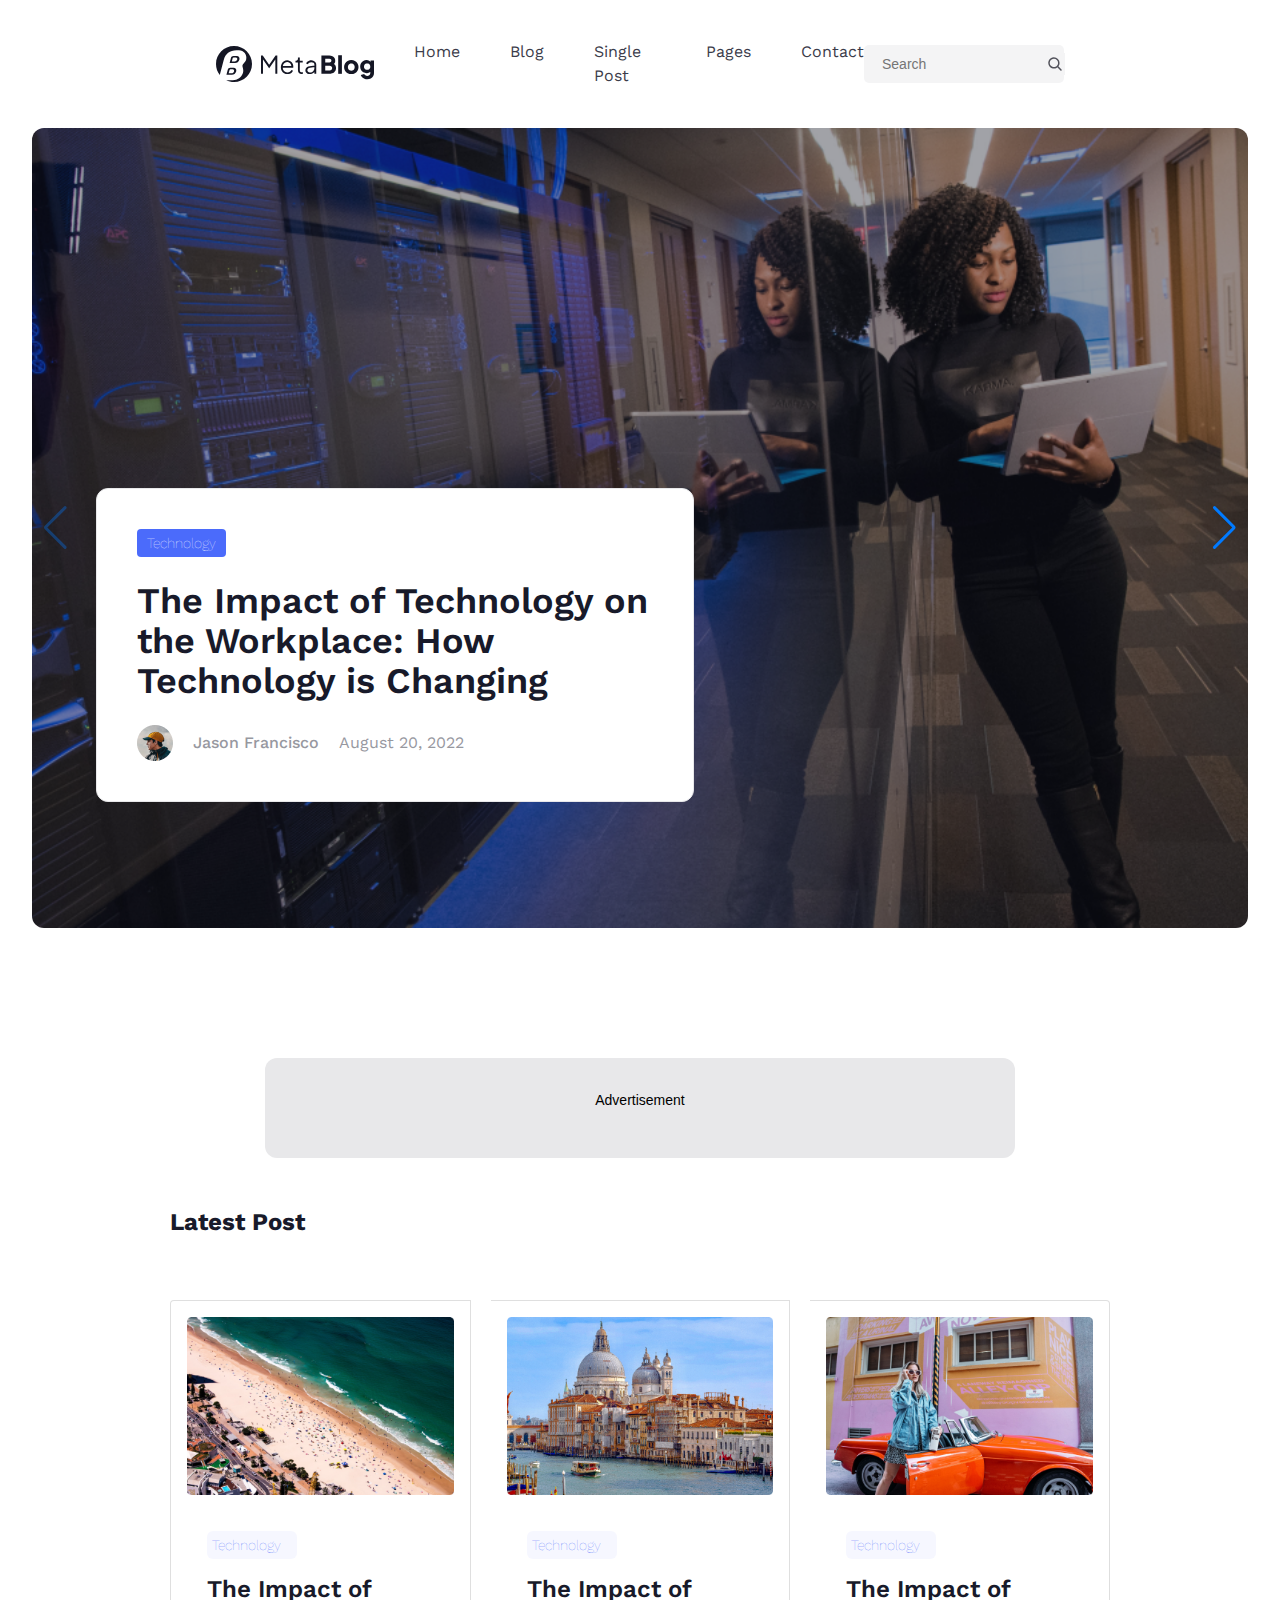
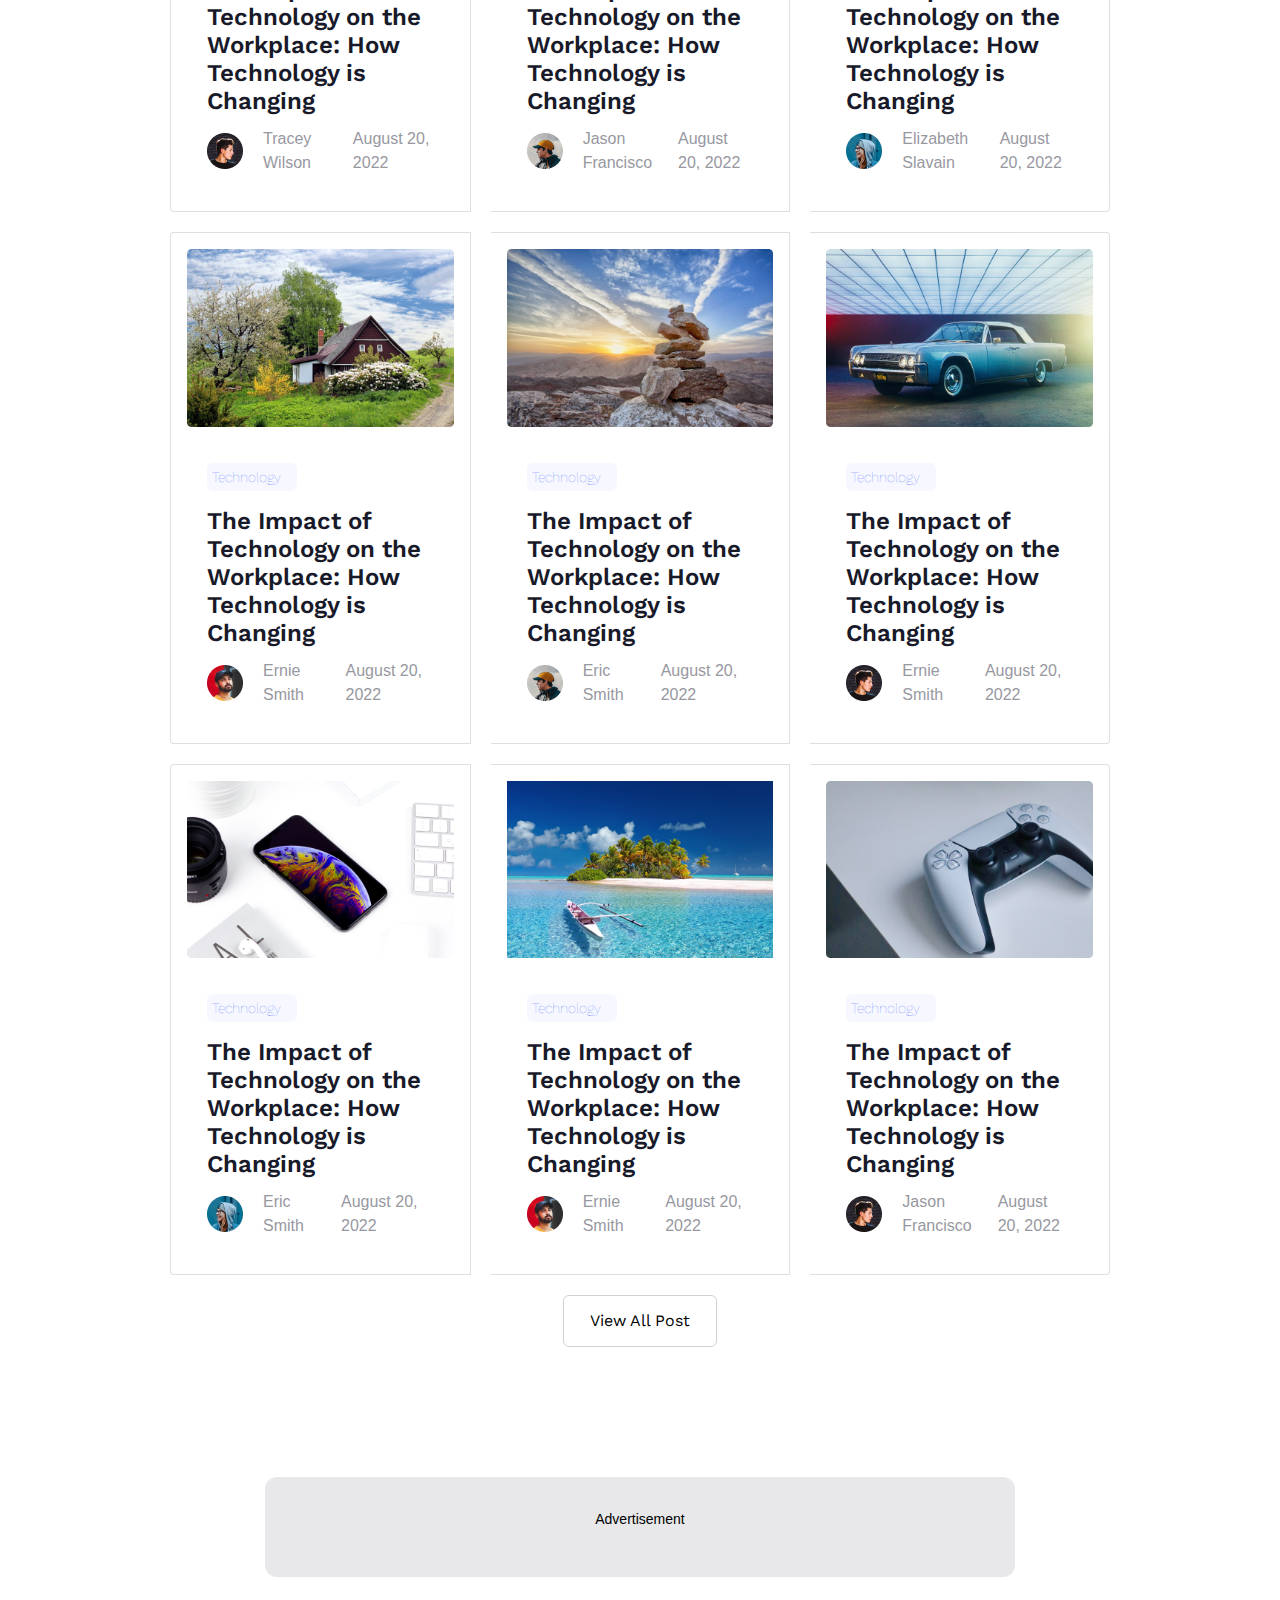
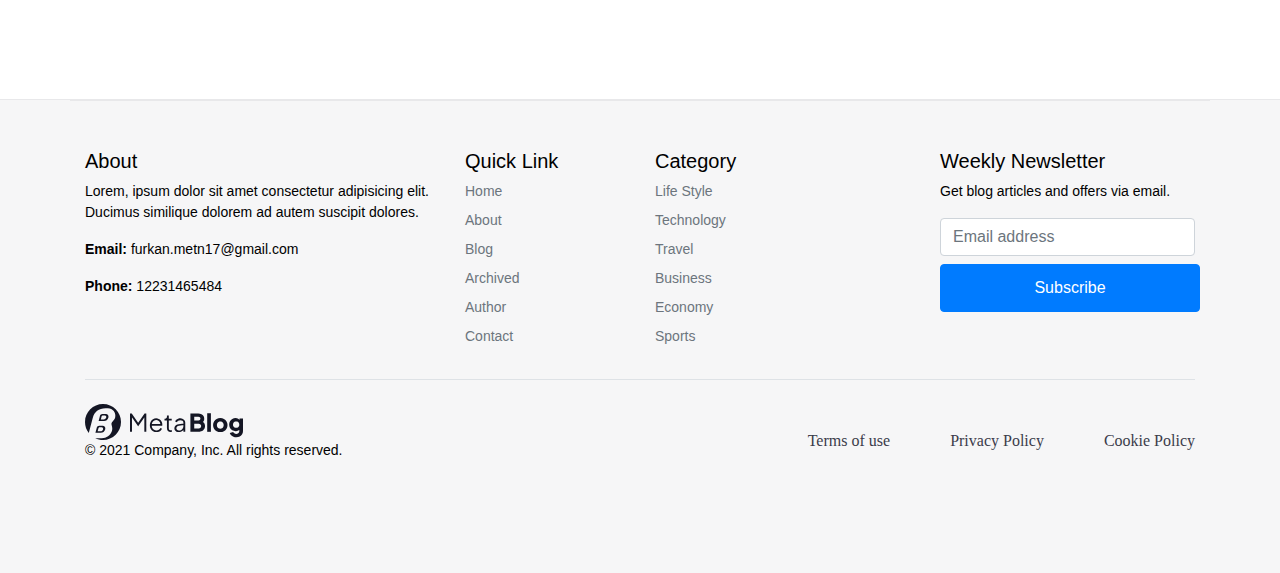
==== commit 0946bff6: "Changes to the design" ====
--- a/index.html
+++ b/index.html
@@ -31,7 +31,7 @@
       }
 
       body {
-        background: #eee;
+        background: #fff;
         font-family: Helvetica Neue, Helvetica, Arial, sans-serif;
         font-size: 14px;
         color: #000;
@@ -271,6 +271,7 @@
         </div>
       </div>
     </div>
+
     <div class="footer">
       <div class="container">
         <footer class="py-5">
@@ -366,5 +367,9 @@
         </footer>
       </div>
     </div>
+
+    
+      </div>
+    </div>
   </body>
 </html>
--- a/style.css
+++ b/style.css
@@ -30,32 +30,30 @@
   text-decoration: none;
   color: #3b3c4a;
 }
-.searchbar-navbar{
-  display: flex;
-width: 200px;
-padding: 8px 8px 8px 16px;
-align-items: center;
-gap: 12px;
-border-radius: 5px;
-background: var(--secondary-100, #F4F4F5);
-}
-
-.search-image{
+.searchbar-navbar {
+  display: flex;
+  width: 200px;
+  padding: 8px 8px 8px 16px;
+  align-items: center;
+  gap: 12px;
+  border-radius: 5px;
+  background: var(--secondary-100, #f4f4f5);
+}
+
+.search-image {
   width: 16px;
-height: 16px;
-flex-shrink: 0;
-margin-left: -30px;
-}
-
-.search-container{
-  color: var(--secondary-400, #A1A1AA);
-  background: var(--secondary-100, #F4F4F5);
-  /* Body/text-sm - 14/Regular */
-  font-family: Inter;
+  height: 16px;
+  flex-shrink: 0;
+  margin-left: -30px;
+}
+
+.search-container {
+  color: var(--secondary-400, #a1a1aa);
+  background: var(--secondary-100, #f4f4f5);
   font-size: 14px;
   font-style: normal;
   font-weight: 400;
-  line-height: 20px; /* 142.857% */
+  line-height: 20px;
   border: none;
 }
 
@@ -63,6 +61,14 @@
   width: 1216px;
   align-items: center;
   padding: 15px 200px;
+}
+.category-title {
+  width: 90px;
+  border-radius: 6px;
+  background: rgba(75, 107, 251, 0.05);
+  display: flex;
+  padding: 4px 5px;
+  align-items: center;
 }
 
 .image-div-technology {
@@ -81,6 +87,11 @@
   position: absolute;
 }
 
+.button-styles {
+  border: none;
+  background-color: #fff;
+}
+
 .technology {
   color: var(--white, #fff);
   font-family: Work Sans;
@@ -179,7 +190,7 @@
   font-weight: 700;
   line-height: 28px;
   position: absolute;
-  margin: 280px 130px;
+  margin: 280px 170px;
 }
 
 .posts {
@@ -249,33 +260,45 @@
 
 .spaceads {
   display: flex;
-padding: 12px 20px;
-justify-content: center;
-align-items: center;
-gap: 12px;
-border-radius: 6px;
-border: 1px solid rgba(105, 106, 117, 0.30);
-margin-top: 20px;
-
-}
-.allPosts{
-  color: var(--secondary-500, #696A75);
-
-  
+  padding: 12px 20px;
+  justify-content: center;
+  align-items: center;
+  gap: 12px;
+  border-radius: 6px;
+  border: 1px solid rgba(105, 106, 117, 0.3);
+  margin-top: 20px;
+}
+.allPosts {
+  color: var(--secondary-500, #696a75);
+
   font-family: Work Sans;
   font-size: 16px;
   font-style: normal;
   font-weight: 500;
   line-height: 24px;
-
-}
-.container{
-border-top: 1px solid var(--secondary-100, #E8E8EA);
-background: var(--secondary-50, #F6F6F7);
+}
+.container {
+  border-top: 1px solid var(--secondary-100, #e8e8ea);
+  background: var(--secondary-50, #f6f6f7);
+}
+.footer {
+  border-top: 1px solid var(--secondary-100, #e8e8ea);
+  background: var(--secondary-50, #f6f6f7);
 }
 .bottom-items {
   display: flex;
-  justify-content: space-between;
+  justify-content: flex-end;
+  align-items: center;
+  gap: 60px;
+  flex: 1 0 0;
+}
+.item-style {
+  color: var(--secondary-600, #3b3c4a);
+  font-family: Plus Jakarta Sans;
+  font-size: 16px;
+  font-style: normal;
+  font-weight: 400;
+  line-height: 24px;
 }
 
 .btn-subscribe {
@@ -286,8 +309,8 @@
   gap: 12px;
   align-self: stretch;
   border-radius: 6px;
-  background: var(--theme-1-primary, #4B6BFB);
-  width: 350px;
+  background: var(--theme-1-primary, #4b6bfb);
+  width: 260px;
   height: 48px;
   margin-top: 8px;
-}+}
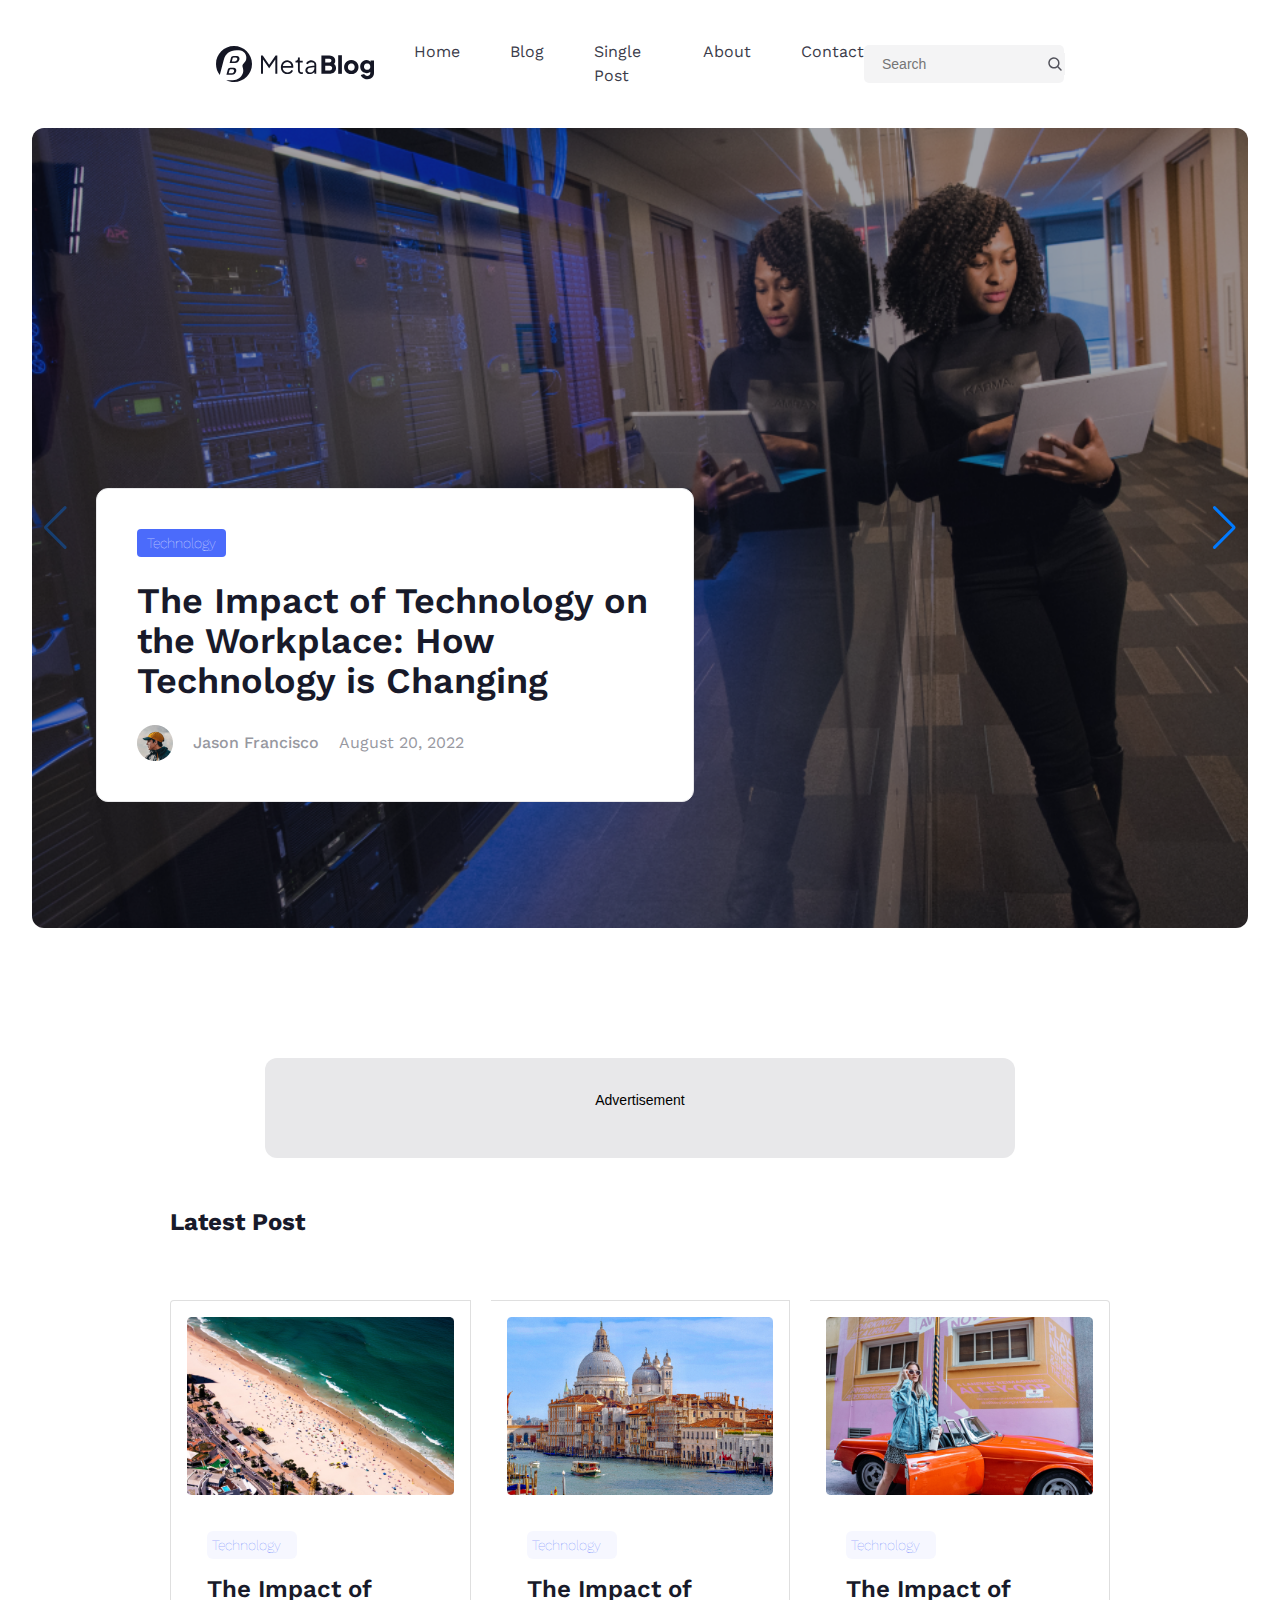
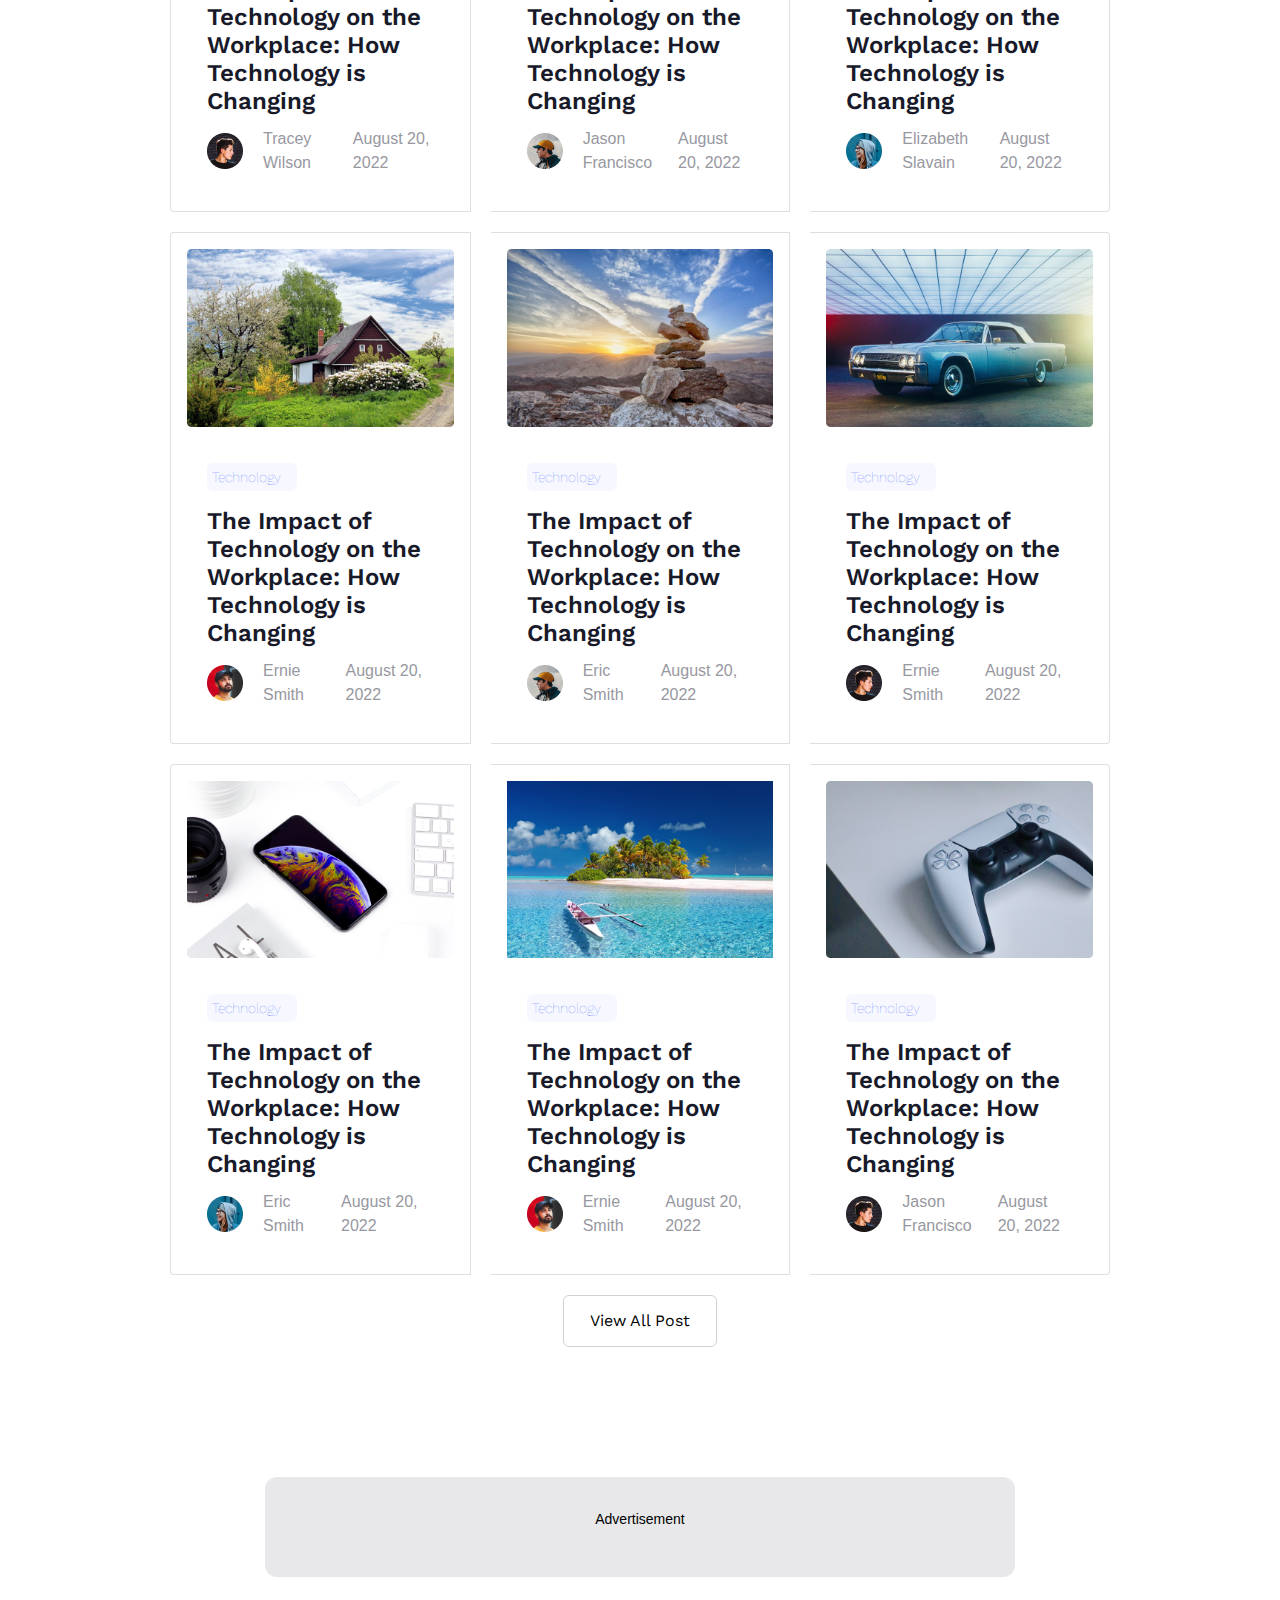
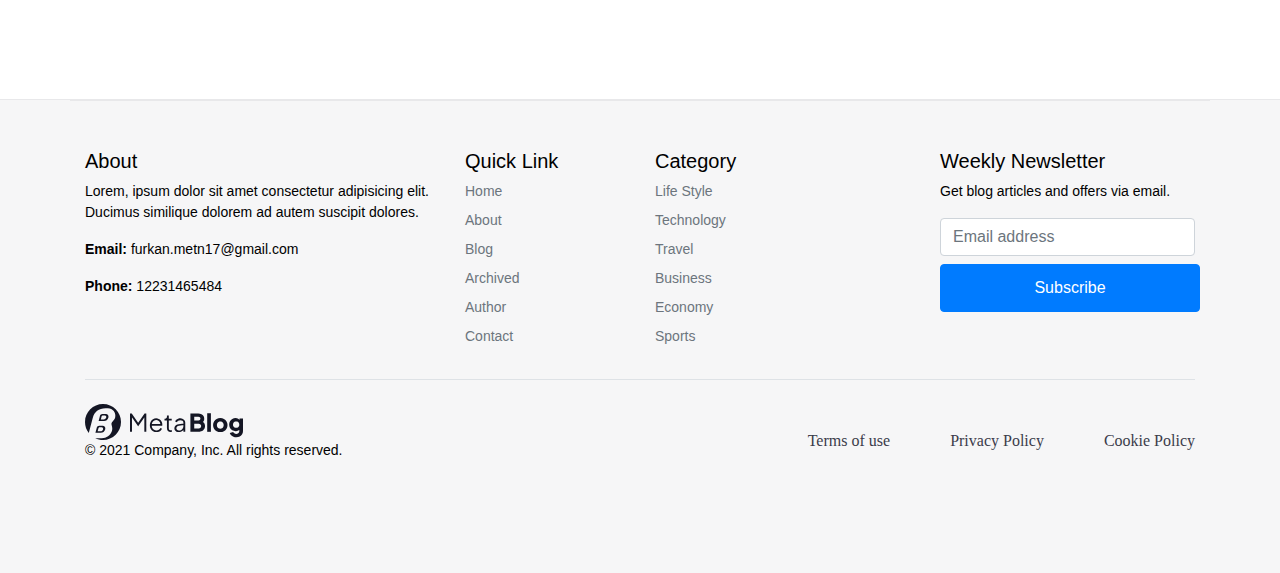
==== commit 883d7645: "fix: link added" ====
--- a/index.html
+++ b/index.html
@@ -68,15 +68,17 @@
     <div class="navbar d-block">
       <div class="navbar-wrapper">
         <div class="logo-wrapper">
-          <img class="logo" src="./images/logo.svg" alt="" />
+          <a href="/index.html">
+            <img class="logo" src="./images/logo.svg" alt="" />
+          </a>
         </div>
         <div class="menu-container">
           <ul class="menu-list m-0">
-            <li class="menu-list-item"><a href="#">Home</a></li>
-            <li class="menu-list-item"><a href="#">Blog</a></li>
-            <li class="menu-list-item"><a href="#">Single Post</a></li>
-            <li class="menu-list-item"><a href="#">Pages</a></li>
-            <li class="menu-list-item"><a href="#">Contact</a></li>
+            <li class="menu-list-item"><a href="/index.html">Home</a></li>
+            <li class="menu-list-item"><a href="/blog.html">Blog</a></li>
+            <li class="menu-list-item"><a href="/singlePost.html">Single Post</a></li>
+            <li class="menu-list-item"><a href="/about.html">About</a></li>
+            <li class="menu-list-item"><a href="#footer">Contact</a></li>
           </ul>
         </div>
         <div class="searchbar-navbar">
@@ -272,7 +274,7 @@
       </div>
     </div>
 
-    <div class="footer">
+    <div id="footer" class="footer">
       <div class="container">
         <footer class="py-5">
           <div class="row class=" p-2 g-col-6>
--- a/style.css
+++ b/style.css
@@ -24,6 +24,14 @@
   font-weight: 400;
   line-height: 24px;
   cursor: pointer;
+}
+.menu-list-item a {
+  color: #181a2a;
+}
+
+.menu-list-item a:hover {
+  color: #181a2a;
+  text-decoration: none;
 }
 
 a:link {
